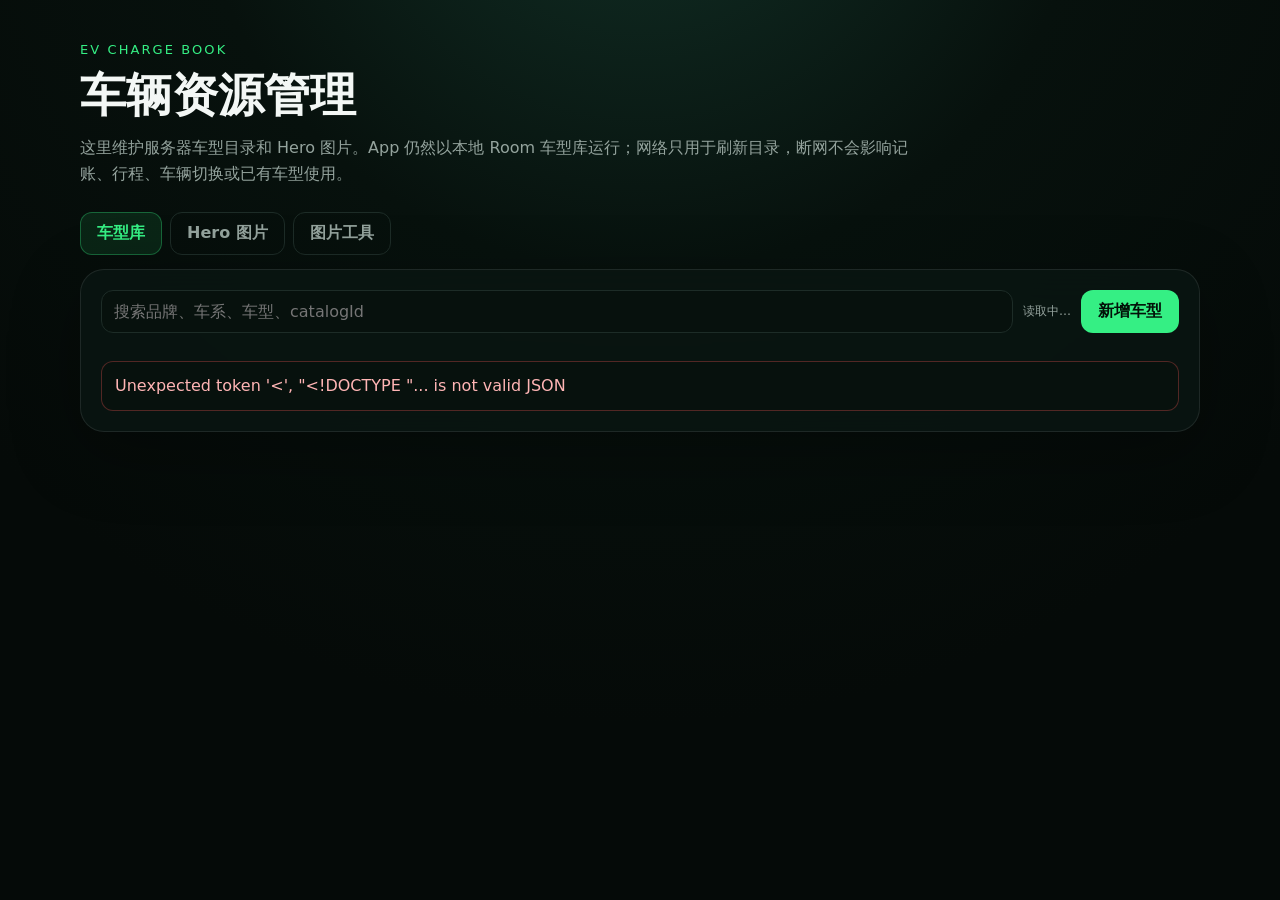
==== hero-admin/templates/index.html @ 5dd20d3f "feat(admin): preview vehicle artwork and convert PNG to WebP" ====
<!doctype html>
<html lang="zh-CN">
<head>
  <meta charset="utf-8" />
  <meta name="viewport" content="width=device-width,initial-scale=1" />
  <title>EV Charge Book · Admin</title>
  <style>
    :root{color-scheme:dark;--bg:#050a08;--panel:#0b1512;--panel2:#07110d;--line:#1d2c27;--text:#f3f7f5;--muted:#94a39d;--green:#35ef84;--danger:#ff8d8d}
    *{box-sizing:border-box}body{margin:0;font-family:Inter,ui-sans-serif,system-ui,-apple-system,BlinkMacSystemFont,"Segoe UI",sans-serif;background:radial-gradient(circle at 50% -20%,#123127 0,#07110d 36%,var(--bg) 72%);color:var(--text);min-height:100vh}
    main{width:min(1120px,calc(100% - 32px));margin:0 auto;padding:42px 0 72px}header{margin-bottom:20px}.eyebrow{color:var(--green);font-size:13px;letter-spacing:.16em;text-transform:uppercase}h1{font-size:clamp(30px,5vw,46px);margin:8px 0 8px;font-weight:650}.intro{color:var(--muted);margin:0;line-height:1.65;max-width:860px}
    .tabs{display:flex;gap:8px;margin:24px 0 14px;flex-wrap:wrap}.tab{min-width:auto;background:transparent;color:var(--muted);border:1px solid var(--line);padding:10px 16px}.tab.active{background:rgba(53,239,132,.10);color:var(--green);border-color:rgba(53,239,132,.32)}
    .panel{background:rgba(10,22,18,.86);border:1px solid rgba(255,255,255,.09);border-radius:24px;padding:20px;box-shadow:0 20px 70px rgba(0,0,0,.32);backdrop-filter:blur(18px)}.hidden{display:none!important}
    button,input,select{font:inherit}button,.button-link{border:0;border-radius:12px;padding:11px 17px;background:var(--green);color:#031108;font-weight:700;cursor:pointer;text-decoration:none;display:inline-flex;align-items:center;justify-content:center}button.secondary,.button-link.secondary{background:transparent;color:var(--text);border:1px solid var(--line)}button.danger{background:rgba(255,90,90,.08);color:var(--danger);border:1px solid rgba(255,90,90,.2)}button:disabled{opacity:.35;cursor:not-allowed}
    input,select{width:100%;padding:11px 12px;background:var(--panel2);color:var(--text);border:1px solid var(--line);border-radius:12px;outline:none}input[type="range"]{padding:0;border:0;background:transparent}label{display:block;color:#c5d0cc;font-size:13px;margin:0 0 7px}.toolbar{display:flex;gap:10px;align-items:center;margin-bottom:14px}.toolbar input{flex:1}.meta{color:var(--muted);font-size:12px;line-height:1.5}
    .vehicle-list{display:grid;gap:8px}.vehicle-row{display:grid;grid-template-columns:minmax(230px,1.6fr) minmax(160px,1fr) minmax(150px,.8fr) auto;gap:12px;align-items:center;padding:13px 14px;background:var(--panel2);border:1px solid var(--line);border-radius:16px;cursor:pointer;transition:border-color .15s ease,background .15s ease}.vehicle-row:hover,.vehicle-row:focus-visible{border-color:rgba(53,239,132,.32);background:#0a1712;outline:none}.vehicle-row.retired{opacity:.58}.vehicle-title{font-weight:650}.vehicle-sub,.vehicle-facts{color:var(--muted);font-size:12px;margin-top:3px;line-height:1.45}.badge{display:inline-flex;border-radius:999px;padding:4px 8px;font-size:11px;background:rgba(53,239,132,.09);color:var(--green);margin-left:6px}.badge.off{background:rgba(255,255,255,.05);color:var(--muted)}.row-actions{display:flex;gap:6px}.row-actions button{padding:8px 10px;font-size:12px;min-width:auto}
    .grid{display:grid;grid-template-columns:1fr 1fr;gap:18px}.current{margin-top:14px;display:grid;grid-template-columns:repeat(3,1fr);gap:8px}.current-card{padding:12px;background:var(--panel2);border:1px solid var(--line);border-radius:12px;min-width:0}.current-card b{display:block;white-space:nowrap;overflow:hidden;text-overflow:ellipsis;font-size:13px}.current-card span{color:var(--muted);font-size:11px}
    .drop{min-height:250px;border:1px dashed #365148;border-radius:18px;display:flex;align-items:center;justify-content:center;text-align:center;padding:18px;position:relative;overflow:hidden;cursor:pointer;background:rgba(255,255,255,.015)}.drop.drag{border-color:var(--green);background:rgba(53,239,132,.05)}.drop input[type="file"]{position:absolute;inset:0;opacity:0;cursor:pointer}.drop img{width:100%;height:100%;max-height:300px;object-fit:contain;border-radius:14px;display:none}.drop.has-preview img{display:block}.drop.has-preview .placeholder{display:none}.placeholder strong{display:block;font-size:17px;margin-bottom:6px}.placeholder span{color:var(--muted);font-size:13px;line-height:1.6}
    .status{margin-top:14px;padding:12px 13px;border-radius:12px;background:var(--panel2);border:1px solid var(--line);color:var(--muted);min-height:44px;line-height:1.5}.status.ok{color:#b8f8d0;border-color:rgba(53,239,132,.28)}.status.error{color:#ffb5b5;border-color:rgba(255,90,90,.3)}.actions{display:flex;align-items:center;justify-content:space-between;gap:16px;margin-top:16px}.action-group{display:flex;gap:8px;flex-wrap:wrap;justify-content:flex-end}
    .tool-controls{display:grid;gap:16px}.tool-result{min-height:250px;border:1px solid var(--line);border-radius:18px;background:var(--panel2);display:flex;align-items:center;justify-content:center;overflow:hidden;padding:14px}.tool-result img{display:none;max-width:100%;max-height:300px;object-fit:contain;border-radius:12px}.tool-result.ready img{display:block}.tool-result.ready .empty-result{display:none}.empty-result{color:var(--muted);text-align:center;font-size:13px;line-height:1.6}.quality-row{display:flex;align-items:center;justify-content:space-between;gap:12px}.quality-row label{margin:0}.quality-value{color:var(--green);font-size:12px;font-weight:700}
    dialog{width:min(680px,calc(100% - 28px));border:1px solid var(--line);border-radius:20px;background:#091310;color:var(--text);padding:0;box-shadow:0 30px 100px #000}dialog::backdrop{background:rgba(0,0,0,.68)}#artworkDialog{width:min(920px,calc(100% - 28px))}.dialog-body{padding:20px}.dialog-head{display:flex;justify-content:space-between;align-items:center;gap:12px;margin-bottom:16px}.dialog-head h2{margin:0;font-size:22px}.form-grid{display:grid;grid-template-columns:1fr 1fr;gap:13px}.wide{grid-column:1/-1}.dialog-actions{display:flex;justify-content:flex-end;gap:8px;margin-top:18px;flex-wrap:wrap}.artwork-layout{display:grid;grid-template-columns:minmax(0,1.5fr) minmax(220px,.7fr);gap:16px}.artwork-frame{min-height:340px;border-radius:18px;background:#030806;border:1px solid var(--line);display:flex;align-items:center;justify-content:center;overflow:hidden}.artwork-frame img{width:100%;height:100%;max-height:560px;object-fit:contain}.artwork-side{display:flex;flex-direction:column;gap:12px}.artwork-info{padding:13px;background:var(--panel2);border:1px solid var(--line);border-radius:14px}.artwork-info b{display:block;font-size:14px;word-break:break-all}.artwork-info span{display:block;color:var(--muted);font-size:12px;margin-top:4px}
    @media(max-width:760px){main{padding-top:26px}.grid,.form-grid,.artwork-layout{grid-template-columns:1fr}.vehicle-row{grid-template-columns:1fr}.row-actions{justify-content:flex-end}.toolbar{flex-wrap:wrap}.toolbar input{flex-basis:100%}.current{grid-template-columns:1fr 1fr}.actions{align-items:flex-end;flex-wrap:wrap}.panel{padding:15px}.artwork-frame{min-height:220px}}
  </style>
</head>
<body>
<main>
  <header>
    <div class="eyebrow">EV Charge Book</div>
    <h1>车辆资源管理</h1>
    <p class="intro">这里维护服务器车型目录和 Hero 图片。App 仍然以本地 Room 车型库运行；网络只用于刷新目录，断网不会影响记账、行程、车辆切换或已有车型使用。</p>
  </header>

  <div class="tabs">
    <button class="tab active" data-tab="catalog">车型库</button>
    <button class="tab" data-tab="hero">Hero 图片</button>
    <button class="tab" data-tab="tools">图片工具</button>
  </div>

  <section class="panel" id="catalogPanel">
    <div class="toolbar">
      <input id="catalogSearch" placeholder="搜索品牌、车系、车型、catalogId" />
      <span class="meta" id="catalogMeta">读取中…</span>
      <button id="addVehicle">新增车型</button>
    </div>
    <div class="vehicle-list" id="vehicleList"></div>
    <div class="status" id="catalogStatus">正在读取服务器车型目录…</div>
  </section>

  <section class="panel hidden" id="heroPanel">
    <div class="grid">
      <div>
        <label for="artworkKey">Hero key</label>
        <input id="artworkKey" list="heroKeys" placeholder="例如 leapmotor-c16-2026" autocomplete="off" />
        <datalist id="heroKeys"></datalist>
        <div class="current" id="heroCurrent"></div>
        <p class="meta">可输入一个新 key。第一次发布自动生成 v1；已有 key 自动 v+1。车型库里的 <b>Hero key</b> 与这里保持一致即可。</p>
      </div>
      <div>
        <label>新 Hero 原图</label>
        <div class="drop" id="drop">
          <input id="file" type="file" accept="image/png,image/webp,.png,.webp" />
          <img id="preview" alt="Hero preview" />
          <div class="placeholder"><strong>拖图片到这里</strong><span>PNG / WebP · 推荐 1600×1100 · 比例约 1.45:1<br/>服务器自动转换成真 WebP</span></div>
        </div>
      </div>
    </div>
    <div class="status" id="heroStatus">正在读取 Hero manifest…</div>
    <div class="actions">
      <div class="meta">发布生成新的 <code>_vN.webp</code>，不会覆盖旧文件。</div>
      <button id="publishHero" disabled>发布 Hero</button>
    </div>
  </section>

  <section class="panel hidden" id="toolsPanel">
    <div class="grid">
      <div>
        <label>PNG 原图</label>
        <div class="drop" id="convertDrop">
          <input id="convertFile" type="file" accept="image/png,.png" />
          <img id="convertInputPreview" alt="PNG preview" />
          <div class="placeholder"><strong>拖 PNG 到这里</strong><span>转换完全在浏览器本地完成<br/>不会上传到服务器</span></div>
        </div>
      </div>
      <div class="tool-controls">
        <div>
          <label for="convertMode">输出方式</label>
          <select id="convertMode">
            <option value="original">保持原尺寸</option>
            <option value="hero">Hero 1600×1100 居中裁切</option>
          </select>
        </div>
        <div>
          <div class="quality-row"><label for="convertQuality">WebP 质量</label><span class="quality-value" id="qualityValue">90%</span></div>
          <input id="convertQuality" type="range" min="0.70" max="1" step="0.01" value="0.90" />
        </div>
        <div class="tool-result" id="toolResult">
          <img id="convertOutputPreview" alt="WebP preview" />
          <div class="empty-result">转换完成后会在这里显示 WebP 预览、尺寸和文件大小。</div>
        </div>
      </div>
    </div>
    <div class="status" id="convertStatus">选择一个 PNG。这里仅做本地格式转换；正式 Hero 发布仍走「Hero 图片」页的服务器校验和版本化。</div>
    <div class="actions">
      <div class="meta">支持保持原尺寸，或直接准备符合 Hero 标准的 1600×1100 WebP。</div>
      <div class="action-group">
        <button id="downloadConverted" class="secondary" disabled>下载 WebP</button>
        <button id="convertButton" disabled>转换为 WebP</button>
      </div>
    </div>
  </section>
</main>

<dialog id="vehicleDialog">
  <form id="vehicleForm" class="dialog-body">
    <div class="dialog-head"><h2 id="dialogTitle">新增车型</h2><button type="button" class="secondary" id="closeDialog">关闭</button></div>
    <div class="form-grid">
      <div class="wide"><label>catalogId（上线后不可改）</label><input name="catalogId" required placeholder="例如 byd-seal-2026-700" /></div>
      <div><label>品牌</label><input name="brand" required /></div><div><label>车系</label><input name="series" required /></div>
      <div><label>车型名称</label><input name="modelName" required /></div><div><label>配置</label><input name="trimName" /></div>
      <div><label>年款</label><input name="modelYear" type="number" min="1990" max="2100" /></div>
      <div><label>动力类型</label><select name="powertrainType"><option>BEV</option><option>PHEV</option><option>REEV</option></select></div>
      <div><label>电池容量 kWh</label><input name="batteryCapacityKwh" type="number" min="0" step="0.1" /></div><div><label>标称续航 km</label><input name="rangeKm" type="number" min="0" step="1" /></div>
      <div class="wide"><label>Hero key（可暂时留空）</label><input name="heroArtworkKey" placeholder="例如 byd-seal-2026" /></div>
    </div>
    <div class="status" id="formStatus">保存只更新服务器目录，不会改写用户已经添加的车辆快照。</div>
    <div class="dialog-actions"><button type="button" class="secondary" id="cancelDialog">取消</button><button type="submit">保存车型</button></div>
  </form>
</dialog>

<dialog id="artworkDialog">
  <div class="dialog-body">
    <div class="dialog-head"><h2 id="artworkDialogTitle">车型图片</h2><button type="button" class="secondary" id="closeArtworkDialog">关闭</button></div>
    <div id="artworkDialogContent"></div>
  </div>
</dialog>

<script>
  const adminHeaders={'X-Hero-Admin-Request':'1','Content-Type':'application/json'};
  let catalog=null,manifest=null,chosenFile=null,editingId=null,convertSourceFile=null,convertSourceUrl=null,convertedBlob=null,convertedUrl=null,convertedName=null;
  const $=id=>document.getElementById(id);
  function setStatus(el,text,kind=''){el.className='status'+(kind?' '+kind:'');el.textContent=text}
  function switchTab(name){const ids={catalog:'catalogPanel',hero:'heroPanel',tools:'toolsPanel'};document.querySelectorAll('.tab').forEach(x=>x.classList.toggle('active',x.dataset.tab===name));for(const [tab,id] of Object.entries(ids))$(id).classList.toggle('hidden',tab!==name)}
  document.querySelectorAll('.tab').forEach(x=>x.onclick=()=>switchTab(x.dataset.tab));

  async function loadCatalog(){
    try{const r=await fetch('api/catalog/state');const d=await r.json();if(!r.ok)throw new Error(d.error||'读取车型库失败');catalog=d;renderCatalog();renderHeroKeys();setStatus($('catalogStatus'),`车型目录已加载 · v${d.catalogVersion} · App 将在有网络时后台同步，本地库始终可用。`,'ok')}catch(e){setStatus($('catalogStatus'),e.message,'error')}
  }
  function renderCatalog(){
    if(!catalog)return;const q=$('catalogSearch').value.trim().toLowerCase();const rows=catalog.vehicles.filter(v=>!q||`${v.catalogId} ${v.brand} ${v.series} ${v.modelName} ${v.trimName||''}`.toLowerCase().includes(q));
    $('catalogMeta').textContent=`${catalog.vehicles.filter(v=>v.isActive!==false).length} 在用 / ${catalog.vehicles.length} 总计`;$('vehicleList').innerHTML='';
    for(const v of rows){
      const row=document.createElement('div');row.className='vehicle-row'+(v.isActive===false?' retired':'');row.tabIndex=0;row.setAttribute('role','button');row.setAttribute('aria-label',`查看 ${v.brand} ${v.modelName} 图片`);row.onclick=e=>{if(!e.target.closest('button'))openArtwork(v)};row.onkeydown=e=>{if((e.key==='Enter'||e.key===' ')&&!e.target.closest('button')){e.preventDefault();openArtwork(v)}};
      const a=document.createElement('div');const title=document.createElement('div');title.className='vehicle-title';title.textContent=`${v.brand} ${v.modelName}`;const badge=document.createElement('span');badge.className='badge'+(v.isActive===false?' off':'');badge.textContent=v.isActive===false?'已下架':'在用';title.appendChild(badge);const sub=document.createElement('div');sub.className='vehicle-sub';sub.textContent=`${v.trimName||v.series} · ${v.powertrainType} · ${v.catalogId}`;a.append(title,sub);
      const b=document.createElement('div');b.className='vehicle-facts';b.textContent=`${v.batteryCapacityKwh??'--'} kWh · ${v.rangeKm??'--'} km`;
      const c=document.createElement('div');c.className='vehicle-facts';c.textContent=`Hero: ${v.heroArtworkKey||'未配置'}`;
      const acts=document.createElement('div');acts.className='row-actions';const image=document.createElement('button');image.className='secondary';image.textContent='图片';image.onclick=e=>{e.stopPropagation();openArtwork(v)};const edit=document.createElement('button');edit.className='secondary';edit.textContent='编辑';edit.onclick=e=>{e.stopPropagation();openVehicle(v)};const status=document.createElement('button');status.className=v.isActive===false?'secondary':'danger';status.textContent=v.isActive===false?'恢复':'下架';status.onclick=e=>{e.stopPropagation();setVehicleStatus(v,v.isActive===false)};acts.append(image,edit,status);row.append(a,b,c,acts);$('vehicleList').appendChild(row)
    }
  }
  $('catalogSearch').oninput=renderCatalog;$('addVehicle').onclick=()=>openVehicle(null);
  function openVehicle(v){editingId=v?.catalogId||null;$('dialogTitle').textContent=v?'编辑车型':'新增车型';const f=$('vehicleForm');f.reset();for(const name of ['catalogId','brand','series','modelName','trimName','modelYear','powertrainType','batteryCapacityKwh','rangeKm','heroArtworkKey']){if(v&&v[name]!=null)f.elements[name].value=v[name]}f.elements.catalogId.readOnly=!!v;setStatus($('formStatus'),'保存只更新服务器车型目录；用户已经添加的车辆参数快照不会被改写。');$('vehicleDialog').showModal()}
  function closeVehicleDialog(){$('vehicleDialog').close();editingId=null}$('closeDialog').onclick=closeVehicleDialog;$('cancelDialog').onclick=closeVehicleDialog;
  $('vehicleForm').onsubmit=async e=>{e.preventDefault();const f=e.currentTarget;const fd=new FormData(f);const body=Object.fromEntries(fd.entries());for(const k of ['modelYear','batteryCapacityKwh','rangeKm'])if(body[k]==='')body[k]=null;try{setStatus($('formStatus'),'正在保存…');const r=await fetch('api/catalog/save',{method:'POST',headers:adminHeaders,body:JSON.stringify(body)});const d=await r.json();if(!r.ok)throw new Error(d.error||'保存失败');await loadCatalog();closeVehicleDialog()}catch(err){setStatus($('formStatus'),err.message,'error')}};
  async function setVehicleStatus(v,isActive){const verb=isActive?'恢复':'下架';if(!confirm(`${verb} ${v.brand} ${v.modelName}？\n\n已添加到用户本地的车辆和历史记录不会被删除。`))return;try{const r=await fetch('api/catalog/status',{method:'POST',headers:adminHeaders,body:JSON.stringify({catalogId:v.catalogId,isActive})});const d=await r.json();if(!r.ok)throw new Error(d.error||`${verb}失败`);await loadCatalog()}catch(e){setStatus($('catalogStatus'),e.message,'error')}}

  async function loadHero(){
    try{const r=await fetch('api/state');const d=await r.json();if(!r.ok)throw new Error(d.error||'读取 Hero 失败');manifest=d;renderHeroKeys();setStatus($('heroStatus'),'请选择或输入 Hero key，再拖入图片。新 key 会从 v1 开始。','ok');return true}catch(e){setStatus($('heroStatus'),e.message,'error');return false}
  }
  function renderHeroKeys(){const keys=new Set(Object.keys(manifest?.artworks||{}));for(const v of catalog?.vehicles||[])if(v.heroArtworkKey)keys.add(v.heroArtworkKey);$('heroKeys').innerHTML='';[...keys].sort().forEach(k=>{const o=document.createElement('option');o.value=k;$('heroKeys').appendChild(o)});renderHeroCurrent()}
  function renderHeroCurrent(){$('heroCurrent').innerHTML='';const key=$('artworkKey').value.trim().toLowerCase();const cur=manifest?.artworks?.[key];const values=[['当前版本',cur?`v${cur.version}`:'尚未发布'],['目标版本',`v${(cur?.version||0)+1}`],['规格','1600×1100']];for(const [n,v] of values){const c=document.createElement('div');c.className='current-card';const b=document.createElement('b');b.textContent=v;const s=document.createElement('span');s.textContent=n;c.append(b,s);$('heroCurrent').appendChild(c)}updatePublishEnabled()}
  $('artworkKey').oninput=renderHeroCurrent;
  function updatePublishEnabled(){$('publishHero').disabled=!(chosenFile&&/^[a-z0-9][a-z0-9-]{1,100}$/.test($('artworkKey').value.trim().toLowerCase()))}
  function selectFile(file){chosenFile=file||null;if(!chosenFile){$('drop').classList.remove('has-preview');$('preview').removeAttribute('src');updatePublishEnabled();return}if(!['image/png','image/webp'].includes(chosenFile.type)&&!/\.(png|webp)$/i.test(chosenFile.name)){chosenFile=null;setStatus($('heroStatus'),'只接受 PNG 或 WebP。','error');updatePublishEnabled();return}$('preview').src=URL.createObjectURL(chosenFile);$('drop').classList.add('has-preview');setStatus($('heroStatus'),`${chosenFile.name} · ${(chosenFile.size/1024).toFixed(0)} KB · 等待发布`,'ok');updatePublishEnabled()}
  $('file').onchange=()=>selectFile($('file').files[0]);wireDrop('drop',file=>selectFile(file));
  $('publishHero').onclick=async()=>{const key=$('artworkKey').value.trim().toLowerCase();if(!chosenFile||!key)return;$('publishHero').disabled=true;setStatus($('heroStatus'),'正在校验、转换并发布…');const body=new FormData();body.append('artworkKey',key);body.append('file',chosenFile);try{const r=await fetch('api/publish',{method:'POST',headers:{'X-Hero-Admin-Request':'1'},body});const d=await r.json();if(!r.ok)throw new Error(d.error||'发布失败');manifest.artworks[d.artworkKey]={version:d.version,url:d.url};chosenFile=null;$('file').value='';$('drop').classList.remove('has-preview');$('preview').removeAttribute('src');renderHeroKeys();setStatus($('heroStatus'),`发布成功：${d.artworkKey} → v${d.version} · ${d.outputWidth}×${d.outputHeight} WebP · ${(d.outputBytes/1024).toFixed(0)} KB`,'ok')}catch(e){setStatus($('heroStatus'),e.message,'error')}finally{updatePublishEnabled()}};

  async function openArtwork(v){$('artworkDialogTitle').textContent=`${v.brand} ${v.modelName}`;$('artworkDialogContent').innerHTML='<div class="status">正在读取车型图片…</div>';$('artworkDialog').showModal();if(!manifest)await loadHero();renderArtworkDialog(v)}
  function renderArtworkDialog(v){const root=$('artworkDialogContent');root.innerHTML='';const key=(v.heroArtworkKey||'').trim().toLowerCase();if(!key){const s=document.createElement('div');s.className='status';s.textContent='这款车型还没有绑定 Hero key。可以先编辑车型绑定 key，再上传图片。';const actions=document.createElement('div');actions.className='dialog-actions';const edit=document.createElement('button');edit.textContent='编辑车型';edit.onclick=()=>{$('artworkDialog').close();openVehicle(v)};actions.append(edit);root.append(s,actions);return}const art=manifest?.artworks?.[key];if(!art){const s=document.createElement('div');s.className='status';s.textContent=`已绑定 Hero key：${key}，但还没有发布图片。`;const actions=document.createElement('div');actions.className='dialog-actions';const upload=document.createElement('button');upload.textContent='去上传 Hero';upload.onclick=()=>goToHero(key);actions.append(upload);root.append(s,actions);return}const layout=document.createElement('div');layout.className='artwork-layout';const frame=document.createElement('div');frame.className='artwork-frame';const img=document.createElement('img');img.src=art.url;img.alt=`${v.brand} ${v.modelName} Hero`;img.loading='lazy';frame.append(img);const side=document.createElement('div');side.className='artwork-side';for(const [label,value] of [['Hero key',key],['当前版本',`v${art.version}`],['车型',`${v.brand} ${v.modelName}`]]){const info=document.createElement('div');info.className='artwork-info';const b=document.createElement('b');b.textContent=value;const span=document.createElement('span');span.textContent=label;info.append(b,span);side.append(info)}const open=document.createElement('a');open.className='button-link secondary';open.href=art.url;open.target='_blank';open.rel='noopener';open.textContent='查看原图';const download=document.createElement('button');download.textContent='下载 WebP';download.onclick=()=>downloadRemoteArtwork(art.url,key,art.version);const replace=document.createElement('button');replace.className='secondary';replace.textContent='更新 Hero';replace.onclick=()=>goToHero(key);side.append(open,download,replace);layout.append(frame,side);root.append(layout)}
  function goToHero(key){$('artworkDialog').close();switchTab('hero');$('artworkKey').value=key;renderHeroCurrent();window.scrollTo({top:0,behavior:'smooth'})}
  $('closeArtworkDialog').onclick=()=>$('artworkDialog').close();
  async function downloadRemoteArtwork(url,key,version){try{const r=await fetch(url,{cache:'no-store'});if(!r.ok)throw new Error('下载失败');const blob=await r.blob();downloadBlob(blob,`${safeFileName(key)}_v${version}.webp`)}catch(e){window.open(url,'_blank','noopener')}}

  function wireDrop(id,onFile){const el=$(id);['dragenter','dragover'].forEach(t=>el.addEventListener(t,e=>{e.preventDefault();el.classList.add('drag')}));['dragleave','drop'].forEach(t=>el.addEventListener(t,e=>{e.preventDefault();el.classList.remove('drag')}));el.addEventListener('drop',e=>onFile(e.dataTransfer.files[0]))}
  function clearConverted(){if(convertedUrl)URL.revokeObjectURL(convertedUrl);convertedBlob=null;convertedUrl=null;convertedName=null;$('convertOutputPreview').removeAttribute('src');$('toolResult').classList.remove('ready');$('downloadConverted').disabled=true}
  function selectConvertFile(file){clearConverted();if(convertSourceUrl)URL.revokeObjectURL(convertSourceUrl);convertSourceFile=file||null;convertSourceUrl=null;if(!convertSourceFile){$('convertDrop').classList.remove('has-preview');$('convertInputPreview').removeAttribute('src');$('convertButton').disabled=true;return}if(convertSourceFile.type!=='image/png'&&!/\.png$/i.test(convertSourceFile.name)){convertSourceFile=null;$('convertButton').disabled=true;setStatus($('convertStatus'),'这里只接受 PNG；正式 Hero 发布页仍可直接接受 PNG 或 WebP。','error');return}convertSourceUrl=URL.createObjectURL(convertSourceFile);$('convertInputPreview').src=convertSourceUrl;$('convertDrop').classList.add('has-preview');$('convertButton').disabled=false;setStatus($('convertStatus'),`${convertSourceFile.name} · ${(convertSourceFile.size/1024).toFixed(0)} KB · 等待本地转换`,'ok')}
  $('convertFile').onchange=()=>selectConvertFile($('convertFile').files[0]);wireDrop('convertDrop',file=>selectConvertFile(file));
  $('convertQuality').oninput=()=>{$('qualityValue').textContent=`${Math.round(Number($('convertQuality').value)*100)}%`;clearConverted()};$('convertMode').onchange=clearConverted;
  $('convertButton').onclick=async()=>{if(!convertSourceFile)return;$('convertButton').disabled=true;clearConverted();setStatus($('convertStatus'),'正在浏览器本地转换…');try{const bitmap=await createImageBitmap(convertSourceFile);let targetW=bitmap.width,targetH=bitmap.height,sx=0,sy=0,sw=bitmap.width,sh=bitmap.height;if($('convertMode').value==='hero'){targetW=1600;targetH=1100;const targetRatio=targetW/targetH;const sourceRatio=bitmap.width/bitmap.height;if(sourceRatio>targetRatio){sh=bitmap.height;sw=sh*targetRatio;sx=(bitmap.width-sw)/2}else{sw=bitmap.width;sh=sw/targetRatio;sy=(bitmap.height-sh)/2}}const canvas=document.createElement('canvas');canvas.width=targetW;canvas.height=targetH;const ctx=canvas.getContext('2d');if(!ctx)throw new Error('浏览器 Canvas 不可用');ctx.drawImage(bitmap,sx,sy,sw,sh,0,0,targetW,targetH);bitmap.close?.();const quality=Number($('convertQuality').value);const blob=await new Promise((resolve,reject)=>canvas.toBlob(b=>b?resolve(b):reject(new Error('浏览器不支持 WebP 编码')),'image/webp',quality));if(blob.type!=='image/webp')throw new Error('浏览器没有生成有效 WebP');convertedBlob=blob;convertedUrl=URL.createObjectURL(blob);const stem=convertSourceFile.name.replace(/\.png$/i,'');convertedName=`${safeFileName(stem)}${$('convertMode').value==='hero'?'_1600x1100':''}.webp`;$('convertOutputPreview').src=convertedUrl;$('toolResult').classList.add('ready');$('downloadConverted').disabled=false;const ratio=convertSourceFile.size>0?(blob.size/convertSourceFile.size*100):0;setStatus($('convertStatus'),`转换完成 · ${targetW}×${targetH} · ${(blob.size/1024).toFixed(0)} KB · 原文件的 ${ratio.toFixed(0)}%`,'ok')}catch(e){setStatus($('convertStatus'),e.message||'转换失败','error')}finally{$('convertButton').disabled=!convertSourceFile}};
  $('downloadConverted').onclick=()=>{if(convertedBlob&&convertedName)downloadBlob(convertedBlob,convertedName)};
  function safeFileName(value){return String(value||'image').toLowerCase().replace(/[^a-z0-9._-]+/g,'_').replace(/^_+|_+$/g,'')||'image'}
  function downloadBlob(blob,name){const url=URL.createObjectURL(blob);const a=document.createElement('a');a.href=url;a.download=name;document.body.appendChild(a);a.click();a.remove();setTimeout(()=>URL.revokeObjectURL(url),1500)}

  Promise.all([loadCatalog(),loadHero()]).then(renderHeroKeys);
</script>
</body>
</html>
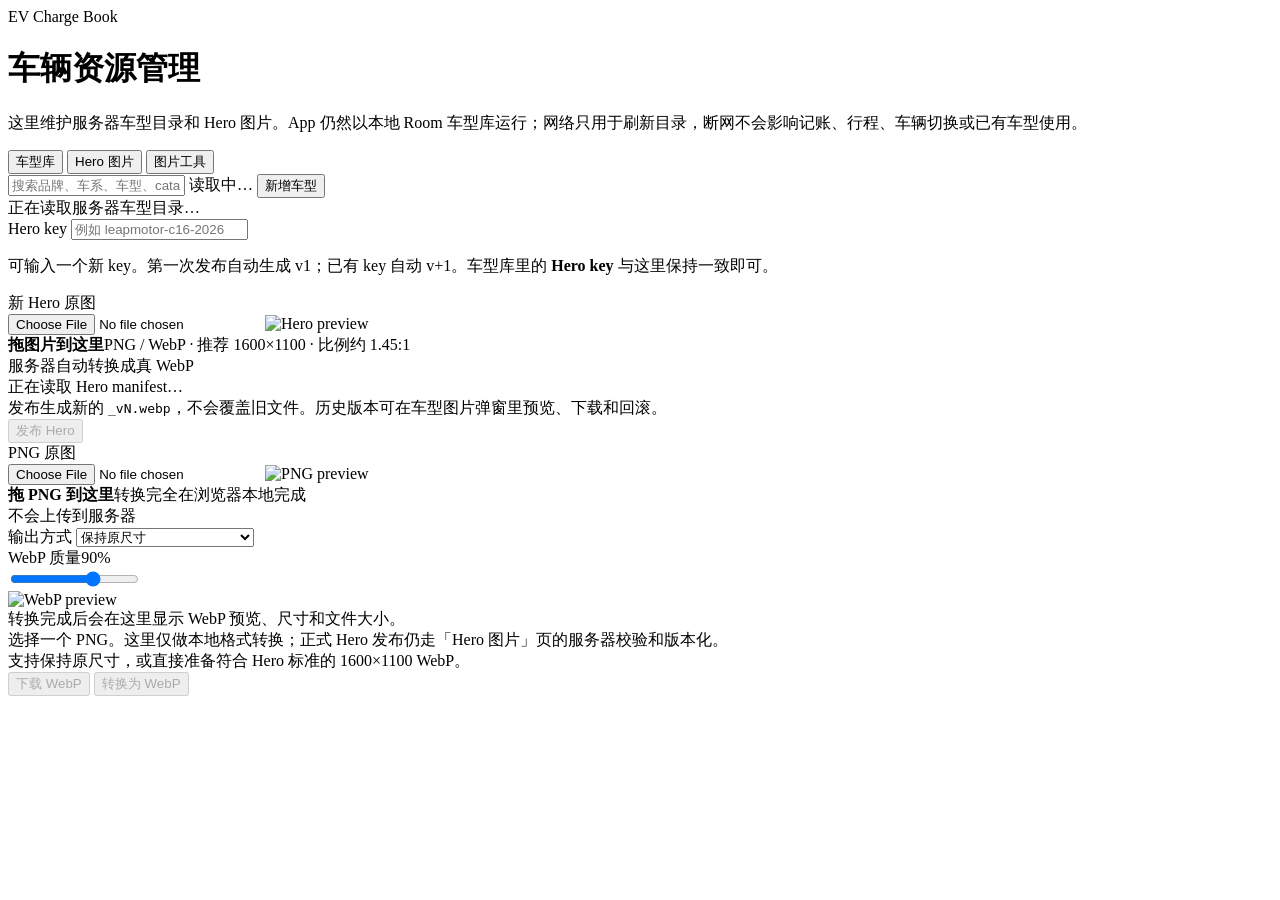
==== commit ef86691e: "refactor(admin): split resource admin assets" ====
--- a/hero-admin/templates/index.html
+++ b/hero-admin/templates/index.html
@@ -4,22 +4,7 @@
   <meta charset="utf-8" />
   <meta name="viewport" content="width=device-width,initial-scale=1" />
   <title>EV Charge Book · Admin</title>
-  <style>
-    :root{color-scheme:dark;--bg:#050a08;--panel:#0b1512;--panel2:#07110d;--line:#1d2c27;--text:#f3f7f5;--muted:#94a39d;--green:#35ef84;--danger:#ff8d8d}
-    *{box-sizing:border-box}body{margin:0;font-family:Inter,ui-sans-serif,system-ui,-apple-system,BlinkMacSystemFont,"Segoe UI",sans-serif;background:radial-gradient(circle at 50% -20%,#123127 0,#07110d 36%,var(--bg) 72%);color:var(--text);min-height:100vh}
-    main{width:min(1120px,calc(100% - 32px));margin:0 auto;padding:42px 0 72px}header{margin-bottom:20px}.eyebrow{color:var(--green);font-size:13px;letter-spacing:.16em;text-transform:uppercase}h1{font-size:clamp(30px,5vw,46px);margin:8px 0 8px;font-weight:650}.intro{color:var(--muted);margin:0;line-height:1.65;max-width:860px}
-    .tabs{display:flex;gap:8px;margin:24px 0 14px;flex-wrap:wrap}.tab{min-width:auto;background:transparent;color:var(--muted);border:1px solid var(--line);padding:10px 16px}.tab.active{background:rgba(53,239,132,.10);color:var(--green);border-color:rgba(53,239,132,.32)}
-    .panel{background:rgba(10,22,18,.86);border:1px solid rgba(255,255,255,.09);border-radius:24px;padding:20px;box-shadow:0 20px 70px rgba(0,0,0,.32);backdrop-filter:blur(18px)}.hidden{display:none!important}
-    button,input,select{font:inherit}button,.button-link{border:0;border-radius:12px;padding:11px 17px;background:var(--green);color:#031108;font-weight:700;cursor:pointer;text-decoration:none;display:inline-flex;align-items:center;justify-content:center}button.secondary,.button-link.secondary{background:transparent;color:var(--text);border:1px solid var(--line)}button.danger{background:rgba(255,90,90,.08);color:var(--danger);border:1px solid rgba(255,90,90,.2)}button:disabled{opacity:.35;cursor:not-allowed}
-    input,select{width:100%;padding:11px 12px;background:var(--panel2);color:var(--text);border:1px solid var(--line);border-radius:12px;outline:none}input[type="range"]{padding:0;border:0;background:transparent}label{display:block;color:#c5d0cc;font-size:13px;margin:0 0 7px}.toolbar{display:flex;gap:10px;align-items:center;margin-bottom:14px}.toolbar input{flex:1}.meta{color:var(--muted);font-size:12px;line-height:1.5}
-    .vehicle-list{display:grid;gap:8px}.vehicle-row{display:grid;grid-template-columns:minmax(230px,1.6fr) minmax(160px,1fr) minmax(150px,.8fr) auto;gap:12px;align-items:center;padding:13px 14px;background:var(--panel2);border:1px solid var(--line);border-radius:16px;cursor:pointer;transition:border-color .15s ease,background .15s ease}.vehicle-row:hover,.vehicle-row:focus-visible{border-color:rgba(53,239,132,.32);background:#0a1712;outline:none}.vehicle-row.retired{opacity:.58}.vehicle-title{font-weight:650}.vehicle-sub,.vehicle-facts{color:var(--muted);font-size:12px;margin-top:3px;line-height:1.45}.badge{display:inline-flex;border-radius:999px;padding:4px 8px;font-size:11px;background:rgba(53,239,132,.09);color:var(--green);margin-left:6px}.badge.off{background:rgba(255,255,255,.05);color:var(--muted)}.row-actions{display:flex;gap:6px}.row-actions button{padding:8px 10px;font-size:12px;min-width:auto}
-    .grid{display:grid;grid-template-columns:1fr 1fr;gap:18px}.current{margin-top:14px;display:grid;grid-template-columns:repeat(3,1fr);gap:8px}.current-card{padding:12px;background:var(--panel2);border:1px solid var(--line);border-radius:12px;min-width:0}.current-card b{display:block;white-space:nowrap;overflow:hidden;text-overflow:ellipsis;font-size:13px}.current-card span{color:var(--muted);font-size:11px}
-    .drop{min-height:250px;border:1px dashed #365148;border-radius:18px;display:flex;align-items:center;justify-content:center;text-align:center;padding:18px;position:relative;overflow:hidden;cursor:pointer;background:rgba(255,255,255,.015)}.drop.drag{border-color:var(--green);background:rgba(53,239,132,.05)}.drop input[type="file"]{position:absolute;inset:0;opacity:0;cursor:pointer}.drop img{width:100%;height:100%;max-height:300px;object-fit:contain;border-radius:14px;display:none}.drop.has-preview img{display:block}.drop.has-preview .placeholder{display:none}.placeholder strong{display:block;font-size:17px;margin-bottom:6px}.placeholder span{color:var(--muted);font-size:13px;line-height:1.6}
-    .status{margin-top:14px;padding:12px 13px;border-radius:12px;background:var(--panel2);border:1px solid var(--line);color:var(--muted);min-height:44px;line-height:1.5}.status.ok{color:#b8f8d0;border-color:rgba(53,239,132,.28)}.status.error{color:#ffb5b5;border-color:rgba(255,90,90,.3)}.actions{display:flex;align-items:center;justify-content:space-between;gap:16px;margin-top:16px}.action-group{display:flex;gap:8px;flex-wrap:wrap;justify-content:flex-end}
-    .tool-controls{display:grid;gap:16px}.tool-result{min-height:250px;border:1px solid var(--line);border-radius:18px;background:var(--panel2);display:flex;align-items:center;justify-content:center;overflow:hidden;padding:14px}.tool-result img{display:none;max-width:100%;max-height:300px;object-fit:contain;border-radius:12px}.tool-result.ready img{display:block}.tool-result.ready .empty-result{display:none}.empty-result{color:var(--muted);text-align:center;font-size:13px;line-height:1.6}.quality-row{display:flex;align-items:center;justify-content:space-between;gap:12px}.quality-row label{margin:0}.quality-value{color:var(--green);font-size:12px;font-weight:700}
-    dialog{width:min(680px,calc(100% - 28px));border:1px solid var(--line);border-radius:20px;background:#091310;color:var(--text);padding:0;box-shadow:0 30px 100px #000}dialog::backdrop{background:rgba(0,0,0,.68)}#artworkDialog{width:min(920px,calc(100% - 28px))}.dialog-body{padding:20px}.dialog-head{display:flex;justify-content:space-between;align-items:center;gap:12px;margin-bottom:16px}.dialog-head h2{margin:0;font-size:22px}.form-grid{display:grid;grid-template-columns:1fr 1fr;gap:13px}.wide{grid-column:1/-1}.dialog-actions{display:flex;justify-content:flex-end;gap:8px;margin-top:18px;flex-wrap:wrap}.artwork-layout{display:grid;grid-template-columns:minmax(0,1.5fr) minmax(220px,.7fr);gap:16px}.artwork-frame{min-height:340px;border-radius:18px;background:#030806;border:1px solid var(--line);display:flex;align-items:center;justify-content:center;overflow:hidden}.artwork-frame img{width:100%;height:100%;max-height:560px;object-fit:contain}.artwork-side{display:flex;flex-direction:column;gap:12px}.artwork-info{padding:13px;background:var(--panel2);border:1px solid var(--line);border-radius:14px}.artwork-info b{display:block;font-size:14px;word-break:break-all}.artwork-info span{display:block;color:var(--muted);font-size:12px;margin-top:4px}
-    @media(max-width:760px){main{padding-top:26px}.grid,.form-grid,.artwork-layout{grid-template-columns:1fr}.vehicle-row{grid-template-columns:1fr}.row-actions{justify-content:flex-end}.toolbar{flex-wrap:wrap}.toolbar input{flex-basis:100%}.current{grid-template-columns:1fr 1fr}.actions{align-items:flex-end;flex-wrap:wrap}.panel{padding:15px}.artwork-frame{min-height:220px}}
-  </style>
+  <link rel="stylesheet" href="static/admin.css" />
 </head>
 <body>
 <main>
@@ -65,7 +50,7 @@
     </div>
     <div class="status" id="heroStatus">正在读取 Hero manifest…</div>
     <div class="actions">
-      <div class="meta">发布生成新的 <code>_vN.webp</code>，不会覆盖旧文件。</div>
+      <div class="meta">发布生成新的 <code>_vN.webp</code>，不会覆盖旧文件。历史版本可在车型图片弹窗里预览、下载和回滚。</div>
       <button id="publishHero" disabled>发布 Hero</button>
     </div>
   </section>
@@ -114,11 +99,14 @@
     <div class="dialog-head"><h2 id="dialogTitle">新增车型</h2><button type="button" class="secondary" id="closeDialog">关闭</button></div>
     <div class="form-grid">
       <div class="wide"><label>catalogId（上线后不可改）</label><input name="catalogId" required placeholder="例如 byd-seal-2026-700" /></div>
-      <div><label>品牌</label><input name="brand" required /></div><div><label>车系</label><input name="series" required /></div>
-      <div><label>车型名称</label><input name="modelName" required /></div><div><label>配置</label><input name="trimName" /></div>
+      <div><label>品牌</label><input name="brand" required /></div>
+      <div><label>车系</label><input name="series" required /></div>
+      <div><label>车型名称</label><input name="modelName" required /></div>
+      <div><label>配置</label><input name="trimName" /></div>
       <div><label>年款</label><input name="modelYear" type="number" min="1990" max="2100" /></div>
       <div><label>动力类型</label><select name="powertrainType"><option>BEV</option><option>PHEV</option><option>REEV</option></select></div>
-      <div><label>电池容量 kWh</label><input name="batteryCapacityKwh" type="number" min="0" step="0.1" /></div><div><label>标称续航 km</label><input name="rangeKm" type="number" min="0" step="1" /></div>
+      <div><label>电池容量 kWh</label><input name="batteryCapacityKwh" type="number" min="0" step="0.1" /></div>
+      <div><label>标称续航 km</label><input name="rangeKm" type="number" min="0" step="1" /></div>
       <div class="wide"><label>Hero key（可暂时留空）</label><input name="heroArtworkKey" placeholder="例如 byd-seal-2026" /></div>
     </div>
     <div class="status" id="formStatus">保存只更新服务器目录，不会改写用户已经添加的车辆快照。</div>
@@ -133,62 +121,6 @@
   </div>
 </dialog>
 
-<script>
-  const adminHeaders={'X-Hero-Admin-Request':'1','Content-Type':'application/json'};
-  let catalog=null,manifest=null,chosenFile=null,editingId=null,convertSourceFile=null,convertSourceUrl=null,convertedBlob=null,convertedUrl=null,convertedName=null;
-  const $=id=>document.getElementById(id);
-  function setStatus(el,text,kind=''){el.className='status'+(kind?' '+kind:'');el.textContent=text}
-  function switchTab(name){const ids={catalog:'catalogPanel',hero:'heroPanel',tools:'toolsPanel'};document.querySelectorAll('.tab').forEach(x=>x.classList.toggle('active',x.dataset.tab===name));for(const [tab,id] of Object.entries(ids))$(id).classList.toggle('hidden',tab!==name)}
-  document.querySelectorAll('.tab').forEach(x=>x.onclick=()=>switchTab(x.dataset.tab));
-
-  async function loadCatalog(){
-    try{const r=await fetch('api/catalog/state');const d=await r.json();if(!r.ok)throw new Error(d.error||'读取车型库失败');catalog=d;renderCatalog();renderHeroKeys();setStatus($('catalogStatus'),`车型目录已加载 · v${d.catalogVersion} · App 将在有网络时后台同步，本地库始终可用。`,'ok')}catch(e){setStatus($('catalogStatus'),e.message,'error')}
-  }
-  function renderCatalog(){
-    if(!catalog)return;const q=$('catalogSearch').value.trim().toLowerCase();const rows=catalog.vehicles.filter(v=>!q||`${v.catalogId} ${v.brand} ${v.series} ${v.modelName} ${v.trimName||''}`.toLowerCase().includes(q));
-    $('catalogMeta').textContent=`${catalog.vehicles.filter(v=>v.isActive!==false).length} 在用 / ${catalog.vehicles.length} 总计`;$('vehicleList').innerHTML='';
-    for(const v of rows){
-      const row=document.createElement('div');row.className='vehicle-row'+(v.isActive===false?' retired':'');row.tabIndex=0;row.setAttribute('role','button');row.setAttribute('aria-label',`查看 ${v.brand} ${v.modelName} 图片`);row.onclick=e=>{if(!e.target.closest('button'))openArtwork(v)};row.onkeydown=e=>{if((e.key==='Enter'||e.key===' ')&&!e.target.closest('button')){e.preventDefault();openArtwork(v)}};
-      const a=document.createElement('div');const title=document.createElement('div');title.className='vehicle-title';title.textContent=`${v.brand} ${v.modelName}`;const badge=document.createElement('span');badge.className='badge'+(v.isActive===false?' off':'');badge.textContent=v.isActive===false?'已下架':'在用';title.appendChild(badge);const sub=document.createElement('div');sub.className='vehicle-sub';sub.textContent=`${v.trimName||v.series} · ${v.powertrainType} · ${v.catalogId}`;a.append(title,sub);
-      const b=document.createElement('div');b.className='vehicle-facts';b.textContent=`${v.batteryCapacityKwh??'--'} kWh · ${v.rangeKm??'--'} km`;
-      const c=document.createElement('div');c.className='vehicle-facts';c.textContent=`Hero: ${v.heroArtworkKey||'未配置'}`;
-      const acts=document.createElement('div');acts.className='row-actions';const image=document.createElement('button');image.className='secondary';image.textContent='图片';image.onclick=e=>{e.stopPropagation();openArtwork(v)};const edit=document.createElement('button');edit.className='secondary';edit.textContent='编辑';edit.onclick=e=>{e.stopPropagation();openVehicle(v)};const status=document.createElement('button');status.className=v.isActive===false?'secondary':'danger';status.textContent=v.isActive===false?'恢复':'下架';status.onclick=e=>{e.stopPropagation();setVehicleStatus(v,v.isActive===false)};acts.append(image,edit,status);row.append(a,b,c,acts);$('vehicleList').appendChild(row)
-    }
-  }
-  $('catalogSearch').oninput=renderCatalog;$('addVehicle').onclick=()=>openVehicle(null);
-  function openVehicle(v){editingId=v?.catalogId||null;$('dialogTitle').textContent=v?'编辑车型':'新增车型';const f=$('vehicleForm');f.reset();for(const name of ['catalogId','brand','series','modelName','trimName','modelYear','powertrainType','batteryCapacityKwh','rangeKm','heroArtworkKey']){if(v&&v[name]!=null)f.elements[name].value=v[name]}f.elements.catalogId.readOnly=!!v;setStatus($('formStatus'),'保存只更新服务器车型目录；用户已经添加的车辆参数快照不会被改写。');$('vehicleDialog').showModal()}
-  function closeVehicleDialog(){$('vehicleDialog').close();editingId=null}$('closeDialog').onclick=closeVehicleDialog;$('cancelDialog').onclick=closeVehicleDialog;
-  $('vehicleForm').onsubmit=async e=>{e.preventDefault();const f=e.currentTarget;const fd=new FormData(f);const body=Object.fromEntries(fd.entries());for(const k of ['modelYear','batteryCapacityKwh','rangeKm'])if(body[k]==='')body[k]=null;try{setStatus($('formStatus'),'正在保存…');const r=await fetch('api/catalog/save',{method:'POST',headers:adminHeaders,body:JSON.stringify(body)});const d=await r.json();if(!r.ok)throw new Error(d.error||'保存失败');await loadCatalog();closeVehicleDialog()}catch(err){setStatus($('formStatus'),err.message,'error')}};
-  async function setVehicleStatus(v,isActive){const verb=isActive?'恢复':'下架';if(!confirm(`${verb} ${v.brand} ${v.modelName}？\n\n已添加到用户本地的车辆和历史记录不会被删除。`))return;try{const r=await fetch('api/catalog/status',{method:'POST',headers:adminHeaders,body:JSON.stringify({catalogId:v.catalogId,isActive})});const d=await r.json();if(!r.ok)throw new Error(d.error||`${verb}失败`);await loadCatalog()}catch(e){setStatus($('catalogStatus'),e.message,'error')}}
-
-  async function loadHero(){
-    try{const r=await fetch('api/state');const d=await r.json();if(!r.ok)throw new Error(d.error||'读取 Hero 失败');manifest=d;renderHeroKeys();setStatus($('heroStatus'),'请选择或输入 Hero key，再拖入图片。新 key 会从 v1 开始。','ok');return true}catch(e){setStatus($('heroStatus'),e.message,'error');return false}
-  }
-  function renderHeroKeys(){const keys=new Set(Object.keys(manifest?.artworks||{}));for(const v of catalog?.vehicles||[])if(v.heroArtworkKey)keys.add(v.heroArtworkKey);$('heroKeys').innerHTML='';[...keys].sort().forEach(k=>{const o=document.createElement('option');o.value=k;$('heroKeys').appendChild(o)});renderHeroCurrent()}
-  function renderHeroCurrent(){$('heroCurrent').innerHTML='';const key=$('artworkKey').value.trim().toLowerCase();const cur=manifest?.artworks?.[key];const values=[['当前版本',cur?`v${cur.version}`:'尚未发布'],['目标版本',`v${(cur?.version||0)+1}`],['规格','1600×1100']];for(const [n,v] of values){const c=document.createElement('div');c.className='current-card';const b=document.createElement('b');b.textContent=v;const s=document.createElement('span');s.textContent=n;c.append(b,s);$('heroCurrent').appendChild(c)}updatePublishEnabled()}
-  $('artworkKey').oninput=renderHeroCurrent;
-  function updatePublishEnabled(){$('publishHero').disabled=!(chosenFile&&/^[a-z0-9][a-z0-9-]{1,100}$/.test($('artworkKey').value.trim().toLowerCase()))}
-  function selectFile(file){chosenFile=file||null;if(!chosenFile){$('drop').classList.remove('has-preview');$('preview').removeAttribute('src');updatePublishEnabled();return}if(!['image/png','image/webp'].includes(chosenFile.type)&&!/\.(png|webp)$/i.test(chosenFile.name)){chosenFile=null;setStatus($('heroStatus'),'只接受 PNG 或 WebP。','error');updatePublishEnabled();return}$('preview').src=URL.createObjectURL(chosenFile);$('drop').classList.add('has-preview');setStatus($('heroStatus'),`${chosenFile.name} · ${(chosenFile.size/1024).toFixed(0)} KB · 等待发布`,'ok');updatePublishEnabled()}
-  $('file').onchange=()=>selectFile($('file').files[0]);wireDrop('drop',file=>selectFile(file));
-  $('publishHero').onclick=async()=>{const key=$('artworkKey').value.trim().toLowerCase();if(!chosenFile||!key)return;$('publishHero').disabled=true;setStatus($('heroStatus'),'正在校验、转换并发布…');const body=new FormData();body.append('artworkKey',key);body.append('file',chosenFile);try{const r=await fetch('api/publish',{method:'POST',headers:{'X-Hero-Admin-Request':'1'},body});const d=await r.json();if(!r.ok)throw new Error(d.error||'发布失败');manifest.artworks[d.artworkKey]={version:d.version,url:d.url};chosenFile=null;$('file').value='';$('drop').classList.remove('has-preview');$('preview').removeAttribute('src');renderHeroKeys();setStatus($('heroStatus'),`发布成功：${d.artworkKey} → v${d.version} · ${d.outputWidth}×${d.outputHeight} WebP · ${(d.outputBytes/1024).toFixed(0)} KB`,'ok')}catch(e){setStatus($('heroStatus'),e.message,'error')}finally{updatePublishEnabled()}};
-
-  async function openArtwork(v){$('artworkDialogTitle').textContent=`${v.brand} ${v.modelName}`;$('artworkDialogContent').innerHTML='<div class="status">正在读取车型图片…</div>';$('artworkDialog').showModal();if(!manifest)await loadHero();renderArtworkDialog(v)}
-  function renderArtworkDialog(v){const root=$('artworkDialogContent');root.innerHTML='';const key=(v.heroArtworkKey||'').trim().toLowerCase();if(!key){const s=document.createElement('div');s.className='status';s.textContent='这款车型还没有绑定 Hero key。可以先编辑车型绑定 key，再上传图片。';const actions=document.createElement('div');actions.className='dialog-actions';const edit=document.createElement('button');edit.textContent='编辑车型';edit.onclick=()=>{$('artworkDialog').close();openVehicle(v)};actions.append(edit);root.append(s,actions);return}const art=manifest?.artworks?.[key];if(!art){const s=document.createElement('div');s.className='status';s.textContent=`已绑定 Hero key：${key}，但还没有发布图片。`;const actions=document.createElement('div');actions.className='dialog-actions';const upload=document.createElement('button');upload.textContent='去上传 Hero';upload.onclick=()=>goToHero(key);actions.append(upload);root.append(s,actions);return}const layout=document.createElement('div');layout.className='artwork-layout';const frame=document.createElement('div');frame.className='artwork-frame';const img=document.createElement('img');img.src=art.url;img.alt=`${v.brand} ${v.modelName} Hero`;img.loading='lazy';frame.append(img);const side=document.createElement('div');side.className='artwork-side';for(const [label,value] of [['Hero key',key],['当前版本',`v${art.version}`],['车型',`${v.brand} ${v.modelName}`]]){const info=document.createElement('div');info.className='artwork-info';const b=document.createElement('b');b.textContent=value;const span=document.createElement('span');span.textContent=label;info.append(b,span);side.append(info)}const open=document.createElement('a');open.className='button-link secondary';open.href=art.url;open.target='_blank';open.rel='noopener';open.textContent='查看原图';const download=document.createElement('button');download.textContent='下载 WebP';download.onclick=()=>downloadRemoteArtwork(art.url,key,art.version);const replace=document.createElement('button');replace.className='secondary';replace.textContent='更新 Hero';replace.onclick=()=>goToHero(key);side.append(open,download,replace);layout.append(frame,side);root.append(layout)}
-  function goToHero(key){$('artworkDialog').close();switchTab('hero');$('artworkKey').value=key;renderHeroCurrent();window.scrollTo({top:0,behavior:'smooth'})}
-  $('closeArtworkDialog').onclick=()=>$('artworkDialog').close();
-  async function downloadRemoteArtwork(url,key,version){try{const r=await fetch(url,{cache:'no-store'});if(!r.ok)throw new Error('下载失败');const blob=await r.blob();downloadBlob(blob,`${safeFileName(key)}_v${version}.webp`)}catch(e){window.open(url,'_blank','noopener')}}
-
-  function wireDrop(id,onFile){const el=$(id);['dragenter','dragover'].forEach(t=>el.addEventListener(t,e=>{e.preventDefault();el.classList.add('drag')}));['dragleave','drop'].forEach(t=>el.addEventListener(t,e=>{e.preventDefault();el.classList.remove('drag')}));el.addEventListener('drop',e=>onFile(e.dataTransfer.files[0]))}
-  function clearConverted(){if(convertedUrl)URL.revokeObjectURL(convertedUrl);convertedBlob=null;convertedUrl=null;convertedName=null;$('convertOutputPreview').removeAttribute('src');$('toolResult').classList.remove('ready');$('downloadConverted').disabled=true}
-  function selectConvertFile(file){clearConverted();if(convertSourceUrl)URL.revokeObjectURL(convertSourceUrl);convertSourceFile=file||null;convertSourceUrl=null;if(!convertSourceFile){$('convertDrop').classList.remove('has-preview');$('convertInputPreview').removeAttribute('src');$('convertButton').disabled=true;return}if(convertSourceFile.type!=='image/png'&&!/\.png$/i.test(convertSourceFile.name)){convertSourceFile=null;$('convertButton').disabled=true;setStatus($('convertStatus'),'这里只接受 PNG；正式 Hero 发布页仍可直接接受 PNG 或 WebP。','error');return}convertSourceUrl=URL.createObjectURL(convertSourceFile);$('convertInputPreview').src=convertSourceUrl;$('convertDrop').classList.add('has-preview');$('convertButton').disabled=false;setStatus($('convertStatus'),`${convertSourceFile.name} · ${(convertSourceFile.size/1024).toFixed(0)} KB · 等待本地转换`,'ok')}
-  $('convertFile').onchange=()=>selectConvertFile($('convertFile').files[0]);wireDrop('convertDrop',file=>selectConvertFile(file));
-  $('convertQuality').oninput=()=>{$('qualityValue').textContent=`${Math.round(Number($('convertQuality').value)*100)}%`;clearConverted()};$('convertMode').onchange=clearConverted;
-  $('convertButton').onclick=async()=>{if(!convertSourceFile)return;$('convertButton').disabled=true;clearConverted();setStatus($('convertStatus'),'正在浏览器本地转换…');try{const bitmap=await createImageBitmap(convertSourceFile);let targetW=bitmap.width,targetH=bitmap.height,sx=0,sy=0,sw=bitmap.width,sh=bitmap.height;if($('convertMode').value==='hero'){targetW=1600;targetH=1100;const targetRatio=targetW/targetH;const sourceRatio=bitmap.width/bitmap.height;if(sourceRatio>targetRatio){sh=bitmap.height;sw=sh*targetRatio;sx=(bitmap.width-sw)/2}else{sw=bitmap.width;sh=sw/targetRatio;sy=(bitmap.height-sh)/2}}const canvas=document.createElement('canvas');canvas.width=targetW;canvas.height=targetH;const ctx=canvas.getContext('2d');if(!ctx)throw new Error('浏览器 Canvas 不可用');ctx.drawImage(bitmap,sx,sy,sw,sh,0,0,targetW,targetH);bitmap.close?.();const quality=Number($('convertQuality').value);const blob=await new Promise((resolve,reject)=>canvas.toBlob(b=>b?resolve(b):reject(new Error('浏览器不支持 WebP 编码')),'image/webp',quality));if(blob.type!=='image/webp')throw new Error('浏览器没有生成有效 WebP');convertedBlob=blob;convertedUrl=URL.createObjectURL(blob);const stem=convertSourceFile.name.replace(/\.png$/i,'');convertedName=`${safeFileName(stem)}${$('convertMode').value==='hero'?'_1600x1100':''}.webp`;$('convertOutputPreview').src=convertedUrl;$('toolResult').classList.add('ready');$('downloadConverted').disabled=false;const ratio=convertSourceFile.size>0?(blob.size/convertSourceFile.size*100):0;setStatus($('convertStatus'),`转换完成 · ${targetW}×${targetH} · ${(blob.size/1024).toFixed(0)} KB · 原文件的 ${ratio.toFixed(0)}%`,'ok')}catch(e){setStatus($('convertStatus'),e.message||'转换失败','error')}finally{$('convertButton').disabled=!convertSourceFile}};
-  $('downloadConverted').onclick=()=>{if(convertedBlob&&convertedName)downloadBlob(convertedBlob,convertedName)};
-  function safeFileName(value){return String(value||'image').toLowerCase().replace(/[^a-z0-9._-]+/g,'_').replace(/^_+|_+$/g,'')||'image'}
-  function downloadBlob(blob,name){const url=URL.createObjectURL(blob);const a=document.createElement('a');a.href=url;a.download=name;document.body.appendChild(a);a.click();a.remove();setTimeout(()=>URL.revokeObjectURL(url),1500)}
-
-  Promise.all([loadCatalog(),loadHero()]).then(renderHeroKeys);
-</script>
+<script src="static/admin.js"></script>
 </body>
 </html>
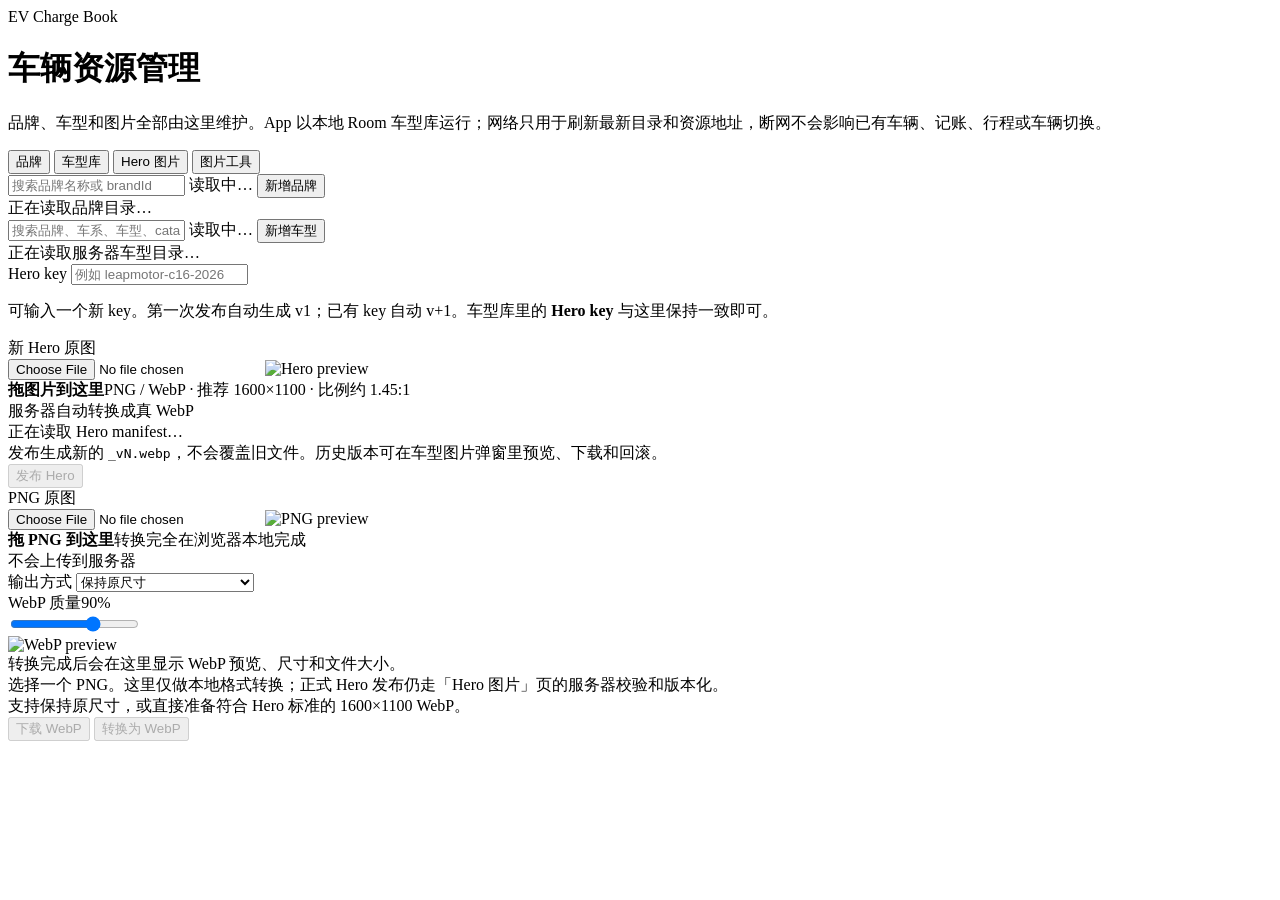
==== commit e0e73ded: "feat(admin): add brand and logo management UI" ====
--- a/hero-admin/templates/index.html
+++ b/hero-admin/templates/index.html
@@ -11,16 +11,27 @@
   <header>
     <div class="eyebrow">EV Charge Book</div>
     <h1>车辆资源管理</h1>
-    <p class="intro">这里维护服务器车型目录和 Hero 图片。App 仍然以本地 Room 车型库运行；网络只用于刷新目录，断网不会影响记账、行程、车辆切换或已有车型使用。</p>
+    <p class="intro">品牌、车型和图片全部由这里维护。App 以本地 Room 车型库运行；网络只用于刷新最新目录和资源地址，断网不会影响已有车辆、记账、行程或车辆切换。</p>
   </header>
 
   <div class="tabs">
-    <button class="tab active" data-tab="catalog">车型库</button>
+    <button class="tab active" data-tab="brands">品牌</button>
+    <button class="tab" data-tab="catalog">车型库</button>
     <button class="tab" data-tab="hero">Hero 图片</button>
     <button class="tab" data-tab="tools">图片工具</button>
   </div>
 
-  <section class="panel" id="catalogPanel">
+  <section class="panel" id="brandsPanel">
+    <div class="toolbar">
+      <input id="brandSearch" placeholder="搜索品牌名称或 brandId" />
+      <span class="meta" id="brandMeta">读取中…</span>
+      <button id="addBrand">新增品牌</button>
+    </div>
+    <div class="vehicle-list" id="brandList"></div>
+    <div class="status" id="brandStatus">正在读取品牌目录…</div>
+  </section>
+
+  <section class="panel hidden" id="catalogPanel">
     <div class="toolbar">
       <input id="catalogSearch" placeholder="搜索品牌、车系、车型、catalogId" />
       <span class="meta" id="catalogMeta">读取中…</span>
@@ -94,12 +105,25 @@
   </section>
 </main>
 
+<dialog id="brandDialog">
+  <form id="brandForm" class="dialog-body">
+    <div class="dialog-head"><h2 id="brandDialogTitle">新增品牌</h2><button type="button" class="secondary" id="closeBrandDialog">关闭</button></div>
+    <div class="form-grid">
+      <div class="wide"><label>brandId（上线后不可改）</label><input name="brandId" required placeholder="例如 leapmotor" /></div>
+      <div><label>品牌名称</label><input name="name" required placeholder="例如 零跑" /></div>
+      <div><label>英文名称</label><input name="englishName" placeholder="例如 Leapmotor" /></div>
+    </div>
+    <div class="status" id="brandFormStatus">品牌保存后即可被车型引用。Logo 在品牌列表中分别发布浅色背景版和深色背景版。</div>
+    <div class="dialog-actions"><button type="button" class="secondary" id="cancelBrandDialog">取消</button><button type="submit">保存品牌</button></div>
+  </form>
+</dialog>
+
 <dialog id="vehicleDialog">
   <form id="vehicleForm" class="dialog-body">
     <div class="dialog-head"><h2 id="dialogTitle">新增车型</h2><button type="button" class="secondary" id="closeDialog">关闭</button></div>
     <div class="form-grid">
       <div class="wide"><label>catalogId（上线后不可改）</label><input name="catalogId" required placeholder="例如 byd-seal-2026-700" /></div>
-      <div><label>品牌</label><input name="brand" required /></div>
+      <div><label>品牌</label><select name="brandId" id="vehicleBrandSelect" required></select></div>
       <div><label>车系</label><input name="series" required /></div>
       <div><label>车型名称</label><input name="modelName" required /></div>
       <div><label>配置</label><input name="trimName" /></div>
@@ -107,9 +131,10 @@
       <div><label>动力类型</label><select name="powertrainType"><option>BEV</option><option>PHEV</option><option>REEV</option></select></div>
       <div><label>电池容量 kWh</label><input name="batteryCapacityKwh" type="number" min="0" step="0.1" /></div>
       <div><label>标称续航 km</label><input name="rangeKm" type="number" min="0" step="1" /></div>
+      <div><label>续航标准</label><input name="rangeStandard" placeholder="例如 CLTC / WLTP / EPA" /></div>
       <div class="wide"><label>Hero key（可暂时留空）</label><input name="heroArtworkKey" placeholder="例如 byd-seal-2026" /></div>
     </div>
-    <div class="status" id="formStatus">保存只更新服务器目录，不会改写用户已经添加的车辆快照。</div>
+    <div class="status" id="formStatus">保存只更新服务器标准车型目录；App 用户不能修改这些标准参数。</div>
     <div class="dialog-actions"><button type="button" class="secondary" id="cancelDialog">取消</button><button type="submit">保存车型</button></div>
   </form>
 </dialog>
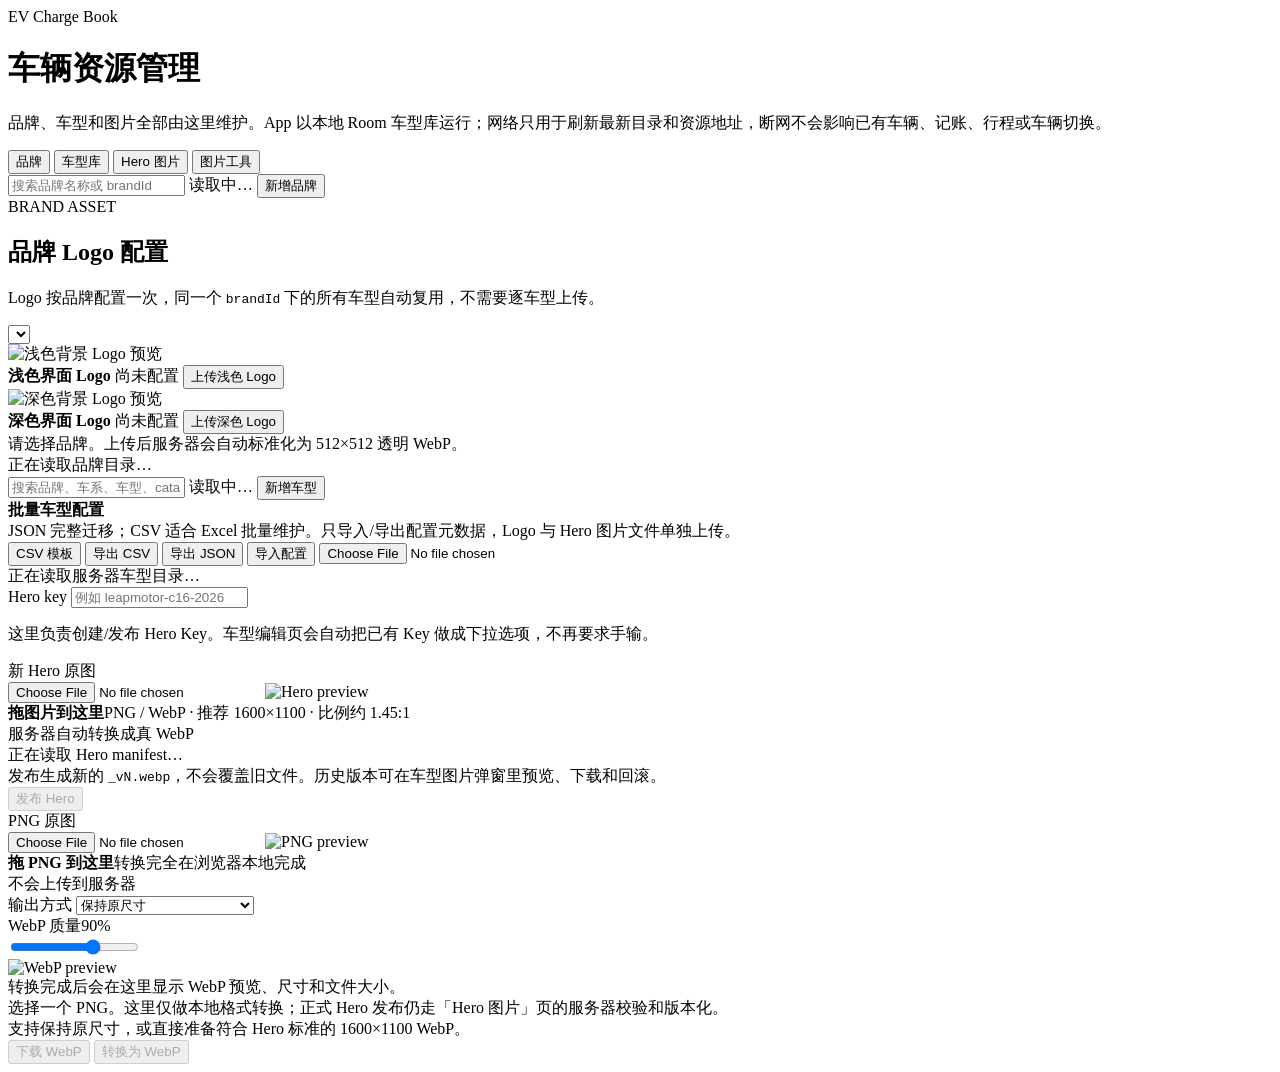
==== commit cfdcf4be: "feat(admin): expose bulk catalog and brand logo controls" ====
--- a/hero-admin/templates/index.html
+++ b/hero-admin/templates/index.html
@@ -5,6 +5,7 @@
   <meta name="viewport" content="width=device-width,initial-scale=1" />
   <title>EV Charge Book · Admin</title>
   <link rel="stylesheet" href="static/admin.css" />
+  <link rel="stylesheet" href="static/catalog-tools.css" />
 </head>
 <body>
 <main>
@@ -27,6 +28,33 @@
       <span class="meta" id="brandMeta">读取中…</span>
       <button id="addBrand">新增品牌</button>
     </div>
+
+    <section class="asset-center">
+      <div class="asset-center-head">
+        <div>
+          <div class="eyebrow">BRAND ASSET</div>
+          <h2>品牌 Logo 配置</h2>
+          <p class="meta">Logo 按品牌配置一次，同一个 <code>brandId</code> 下的所有车型自动复用，不需要逐车型上传。</p>
+        </div>
+        <select id="brandLogoBrandSelect" aria-label="选择要配置 Logo 的品牌"></select>
+      </div>
+      <div class="logo-variant-grid">
+        <article class="logo-variant-card logo-light-surface">
+          <div class="logo-preview-box"><img id="brandLogoLightPreview" class="hidden" alt="浅色背景 Logo 预览" /></div>
+          <strong>浅色界面 Logo</strong>
+          <span class="meta" id="brandLogoLightMeta">尚未配置</span>
+          <button id="brandLogoLightButton" class="secondary">上传浅色 Logo</button>
+        </article>
+        <article class="logo-variant-card logo-dark-surface">
+          <div class="logo-preview-box"><img id="brandLogoDarkPreview" class="hidden" alt="深色背景 Logo 预览" /></div>
+          <strong>深色界面 Logo</strong>
+          <span class="meta" id="brandLogoDarkMeta">尚未配置</span>
+          <button id="brandLogoDarkButton" class="secondary">上传深色 Logo</button>
+        </article>
+      </div>
+      <div class="status" id="brandLogoReuseNote">请选择品牌。上传后服务器会自动标准化为 512×512 透明 WebP。</div>
+    </section>
+
     <div class="vehicle-list" id="brandList"></div>
     <div class="status" id="brandStatus">正在读取品牌目录…</div>
   </section>
@@ -36,6 +64,19 @@
       <input id="catalogSearch" placeholder="搜索品牌、车系、车型、catalogId" />
       <span class="meta" id="catalogMeta">读取中…</span>
       <button id="addVehicle">新增车型</button>
+    </div>
+    <div class="catalog-transfer-bar">
+      <div>
+        <strong>批量车型配置</strong>
+        <div class="meta">JSON 完整迁移；CSV 适合 Excel 批量维护。只导入/导出配置元数据，Logo 与 Hero 图片文件单独上传。</div>
+      </div>
+      <div class="action-group transfer-actions">
+        <button id="downloadCatalogTemplate" class="secondary">CSV 模板</button>
+        <button id="exportCatalogCsv" class="secondary">导出 CSV</button>
+        <button id="exportCatalogJson" class="secondary">导出 JSON</button>
+        <button id="importCatalog">导入配置</button>
+        <input id="catalogImportFile" class="hidden" type="file" accept="application/json,text/csv,.json,.csv" />
+      </div>
     </div>
     <div class="vehicle-list" id="vehicleList"></div>
     <div class="status" id="catalogStatus">正在读取服务器车型目录…</div>
@@ -48,7 +89,7 @@
         <input id="artworkKey" list="heroKeys" placeholder="例如 leapmotor-c16-2026" autocomplete="off" />
         <datalist id="heroKeys"></datalist>
         <div class="current" id="heroCurrent"></div>
-        <p class="meta">可输入一个新 key。第一次发布自动生成 v1；已有 key 自动 v+1。车型库里的 <b>Hero key</b> 与这里保持一致即可。</p>
+        <p class="meta">这里负责创建/发布 Hero Key。车型编辑页会自动把已有 Key 做成下拉选项，不再要求手输。</p>
       </div>
       <div>
         <label>新 Hero 原图</label>
@@ -113,7 +154,7 @@
       <div><label>品牌名称</label><input name="name" required placeholder="例如 零跑" /></div>
       <div><label>英文名称</label><input name="englishName" placeholder="例如 Leapmotor" /></div>
     </div>
-    <div class="status" id="brandFormStatus">品牌保存后即可被车型引用。Logo 在品牌列表中分别发布浅色背景版和深色背景版。</div>
+    <div class="status" id="brandFormStatus">品牌保存后即可被车型引用。Logo 统一在品牌页顶部「品牌 Logo 配置」维护，旗下车型自动复用。</div>
     <div class="dialog-actions"><button type="button" class="secondary" id="cancelBrandDialog">取消</button><button type="submit">保存品牌</button></div>
   </form>
 </dialog>
@@ -132,7 +173,13 @@
       <div><label>电池容量 kWh</label><input name="batteryCapacityKwh" type="number" min="0" step="0.1" /></div>
       <div><label>标称续航 km</label><input name="rangeKm" type="number" min="0" step="1" /></div>
       <div><label>续航标准</label><input name="rangeStandard" placeholder="例如 CLTC / WLTP / EPA" /></div>
-      <div class="wide"><label>Hero key（可暂时留空）</label><input name="heroArtworkKey" placeholder="例如 byd-seal-2026" /></div>
+      <div class="wide hero-key-field">
+        <label for="vehicleHeroKeySelect">Hero key（从已创建 Key 中选择）</label>
+        <div class="hero-key-picker">
+          <select name="heroArtworkKey" id="vehicleHeroKeySelect"><option value="">未配置 Hero</option></select>
+          <button type="button" id="manageHeroFromVehicle" class="secondary">管理 Hero Key</button>
+        </div>
+      </div>
     </div>
     <div class="status" id="formStatus">保存只更新服务器标准车型目录；App 用户不能修改这些标准参数。</div>
     <div class="dialog-actions"><button type="button" class="secondary" id="cancelDialog">取消</button><button type="submit">保存车型</button></div>
@@ -147,5 +194,6 @@
 </dialog>
 
 <script src="static/admin.js"></script>
+<script src="static/catalog-tools.js"></script>
 </body>
 </html>
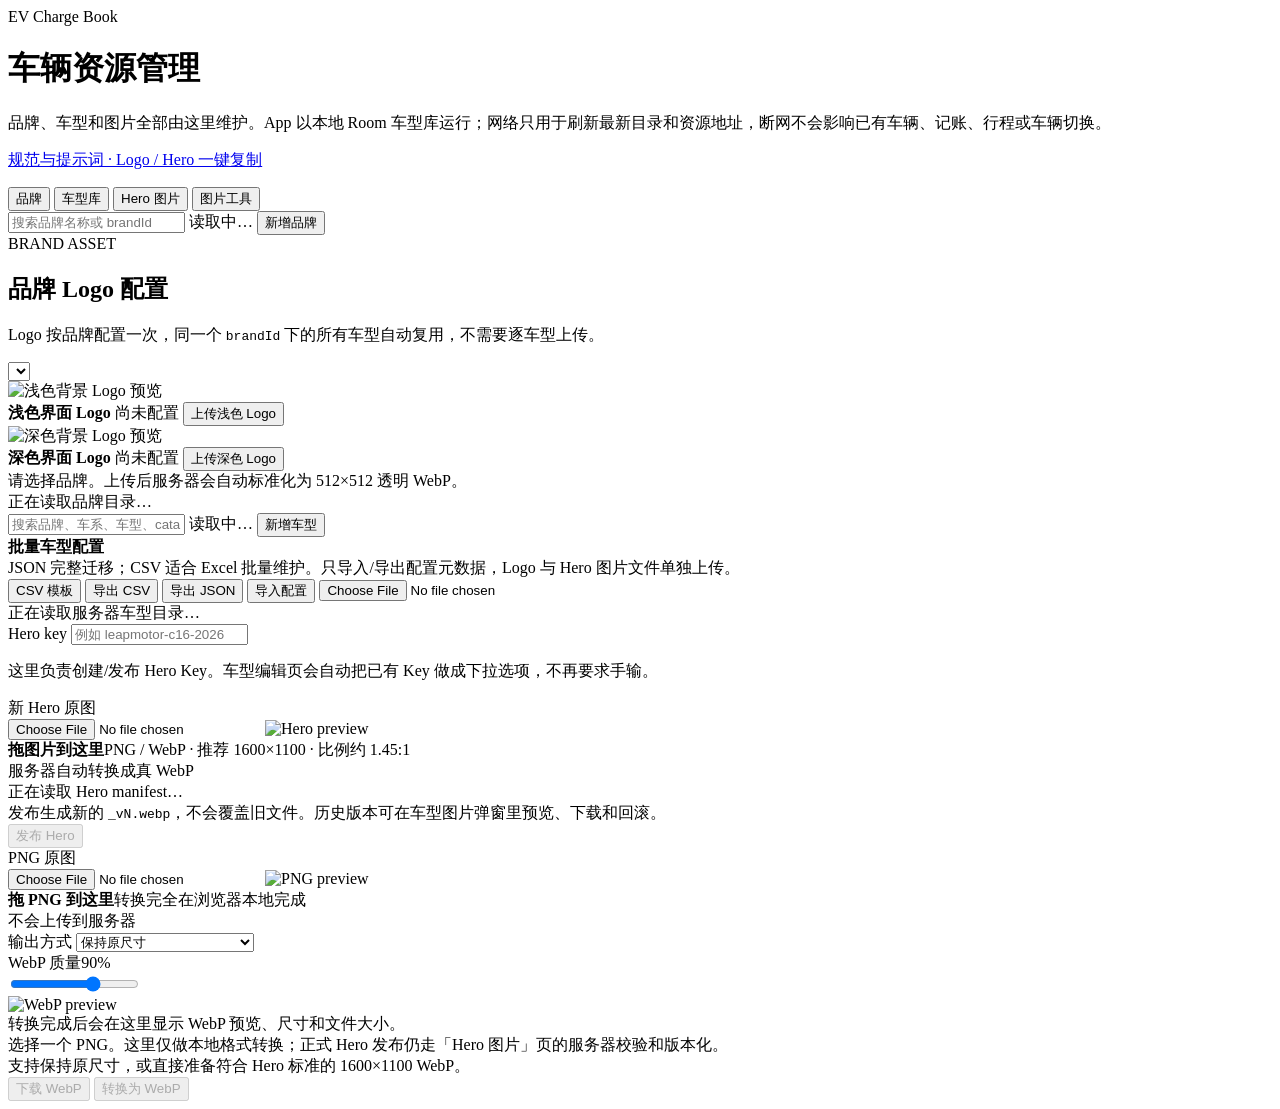
==== commit 6da8a0af: "feat(admin): link copyable standards and prompt center" ====
--- a/hero-admin/templates/index.html
+++ b/hero-admin/templates/index.html
@@ -13,6 +13,7 @@
     <div class="eyebrow">EV Charge Book</div>
     <h1>车辆资源管理</h1>
     <p class="intro">品牌、车型和图片全部由这里维护。App 以本地 Room 车型库运行；网络只用于刷新最新目录和资源地址，断网不会影响已有车辆、记账、行程或车辆切换。</p>
+    <p><a class="button-link secondary" href="static/prompt-library.html">规范与提示词 · Logo / Hero 一键复制</a></p>
   </header>
 
   <div class="tabs">
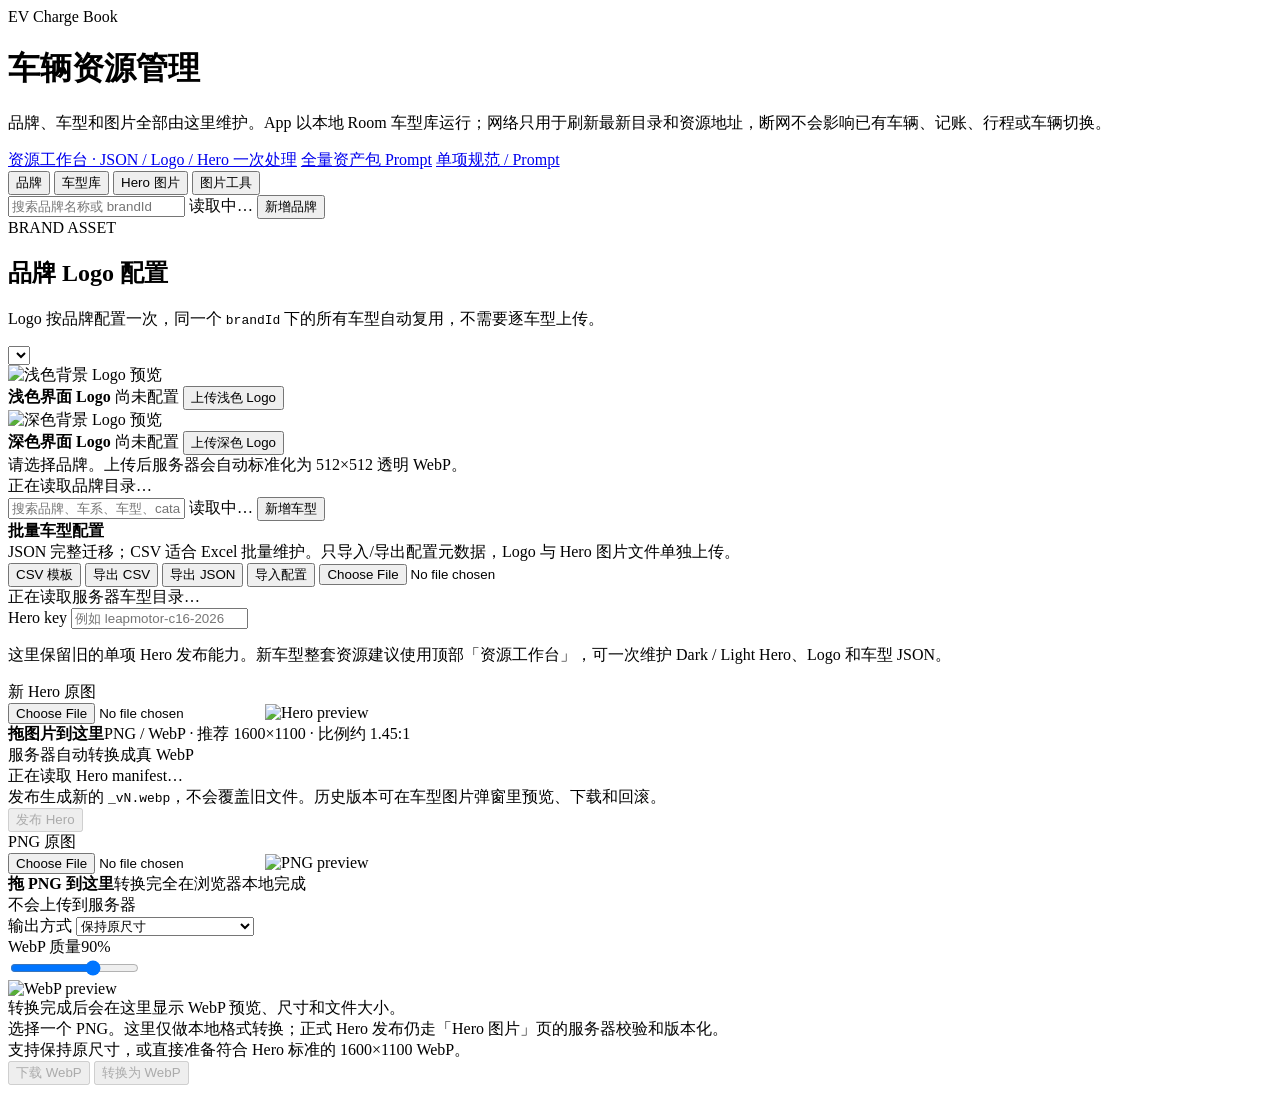
==== commit ffe8f323: "feat(admin): expose resource workbench and full bundle prompt" ====
--- a/hero-admin/templates/index.html
+++ b/hero-admin/templates/index.html
@@ -6,6 +6,7 @@
   <title>EV Charge Book · Admin</title>
   <link rel="stylesheet" href="static/admin.css" />
   <link rel="stylesheet" href="static/catalog-tools.css" />
+  <link rel="stylesheet" href="static/batch-upload.css" />
 </head>
 <body>
 <main>
@@ -13,7 +14,11 @@
     <div class="eyebrow">EV Charge Book</div>
     <h1>车辆资源管理</h1>
     <p class="intro">品牌、车型和图片全部由这里维护。App 以本地 Room 车型库运行；网络只用于刷新最新目录和资源地址，断网不会影响已有车辆、记账、行程或车辆切换。</p>
-    <p><a class="button-link secondary" href="static/prompt-library.html">规范与提示词 · Logo / Hero 一键复制</a></p>
+    <div class="action-group" style="justify-content:flex-start;margin-top:14px">
+      <a class="button-link" href="static/resource-workbench.html">资源工作台 · JSON / Logo / Hero 一次处理</a>
+      <a class="button-link secondary" href="static/asset-bundle-prompt.html">全量资产包 Prompt</a>
+      <a class="button-link secondary" href="static/prompt-library.html">单项规范 / Prompt</a>
+    </div>
   </header>
 
   <div class="tabs">
@@ -90,7 +95,7 @@
         <input id="artworkKey" list="heroKeys" placeholder="例如 leapmotor-c16-2026" autocomplete="off" />
         <datalist id="heroKeys"></datalist>
         <div class="current" id="heroCurrent"></div>
-        <p class="meta">这里负责创建/发布 Hero Key。车型编辑页会自动把已有 Key 做成下拉选项，不再要求手输。</p>
+        <p class="meta">这里保留旧的单项 Hero 发布能力。新车型整套资源建议使用顶部「资源工作台」，可一次维护 Dark / Light Hero、Logo 和车型 JSON。</p>
       </div>
       <div>
         <label>新 Hero 原图</label>
@@ -130,9 +135,11 @@
           <div class="quality-row"><label for="convertQuality">WebP 质量</label><span class="quality-value" id="qualityValue">90%</span></div>
           <input id="convertQuality" type="range" min="0.70" max="1" step="0.01" value="0.90" />
         </div>
-        <div class="tool-result" id="toolResult">
-          <img id="convertOutputPreview" alt="WebP preview" />
-          <div class="empty-result">转换完成后会在这里显示 WebP 预览、尺寸和文件大小。</div>
+        <div>
+          <div class="tool-result" id="toolResult">
+            <img id="convertOutputPreview" alt="WebP preview" />
+            <div class="empty-result">转换完成后会在这里显示 WebP 预览、尺寸和文件大小。</div>
+          </div>
         </div>
       </div>
     </div>
@@ -196,5 +203,6 @@
 
 <script src="static/admin.js"></script>
 <script src="static/catalog-tools.js"></script>
+<script src="static/batch-upload.js"></script>
 </body>
 </html>
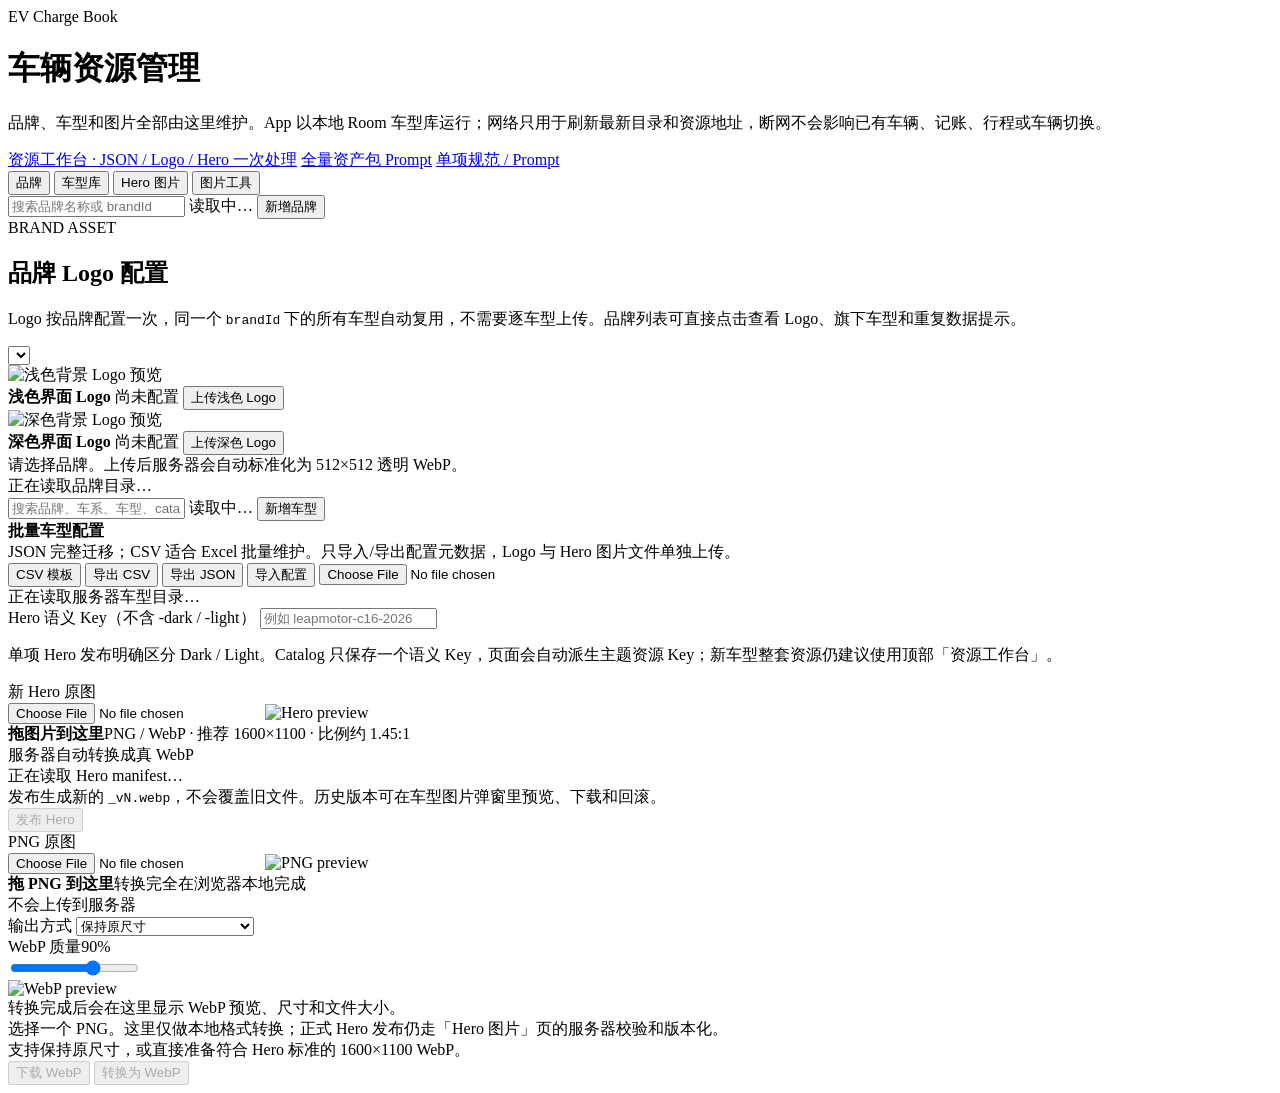
==== commit 49923102: "feat(admin): wire Hero variants and brand detail views" ====
--- a/hero-admin/templates/index.html
+++ b/hero-admin/templates/index.html
@@ -40,7 +40,7 @@
         <div>
           <div class="eyebrow">BRAND ASSET</div>
           <h2>品牌 Logo 配置</h2>
-          <p class="meta">Logo 按品牌配置一次，同一个 <code>brandId</code> 下的所有车型自动复用，不需要逐车型上传。</p>
+          <p class="meta">Logo 按品牌配置一次，同一个 <code>brandId</code> 下的所有车型自动复用，不需要逐车型上传。品牌列表可直接点击查看 Logo、旗下车型和重复数据提示。</p>
         </div>
         <select id="brandLogoBrandSelect" aria-label="选择要配置 Logo 的品牌"></select>
       </div>
@@ -91,11 +91,11 @@
   <section class="panel hidden" id="heroPanel">
     <div class="grid">
       <div>
-        <label for="artworkKey">Hero key</label>
+        <label for="artworkKey">Hero 语义 Key（不含 -dark / -light）</label>
         <input id="artworkKey" list="heroKeys" placeholder="例如 leapmotor-c16-2026" autocomplete="off" />
         <datalist id="heroKeys"></datalist>
         <div class="current" id="heroCurrent"></div>
-        <p class="meta">这里保留旧的单项 Hero 发布能力。新车型整套资源建议使用顶部「资源工作台」，可一次维护 Dark / Light Hero、Logo 和车型 JSON。</p>
+        <p class="meta">单项 Hero 发布明确区分 Dark / Light。Catalog 只保存一个语义 Key，页面会自动派生主题资源 Key；新车型整套资源仍建议使用顶部「资源工作台」。</p>
       </div>
       <div>
         <label>新 Hero 原图</label>
@@ -202,6 +202,8 @@
 </dialog>
 
 <script src="static/admin.js"></script>
+<script src="static/admin-hero-variants.js"></script>
+<script src="static/admin-brand-details.js"></script>
 <script src="static/catalog-tools.js"></script>
 <script src="static/batch-upload.js"></script>
 </body>
